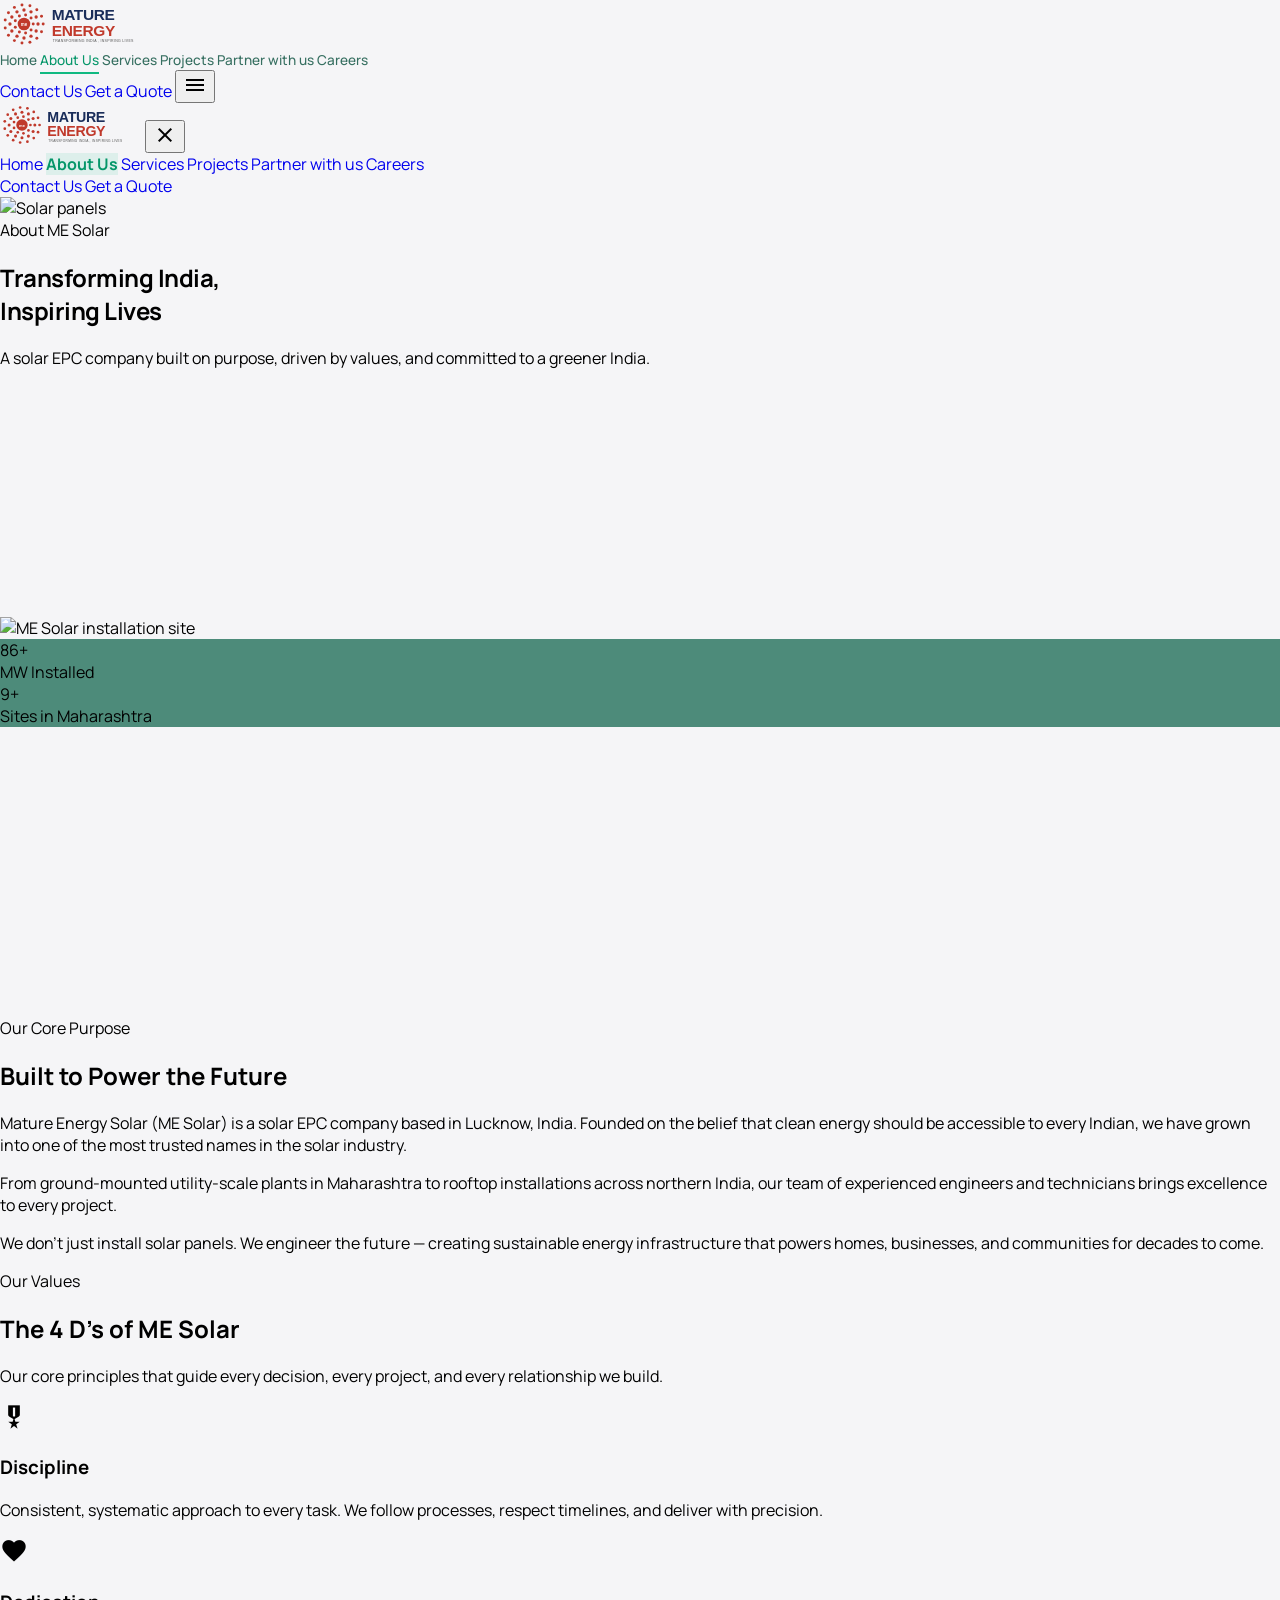
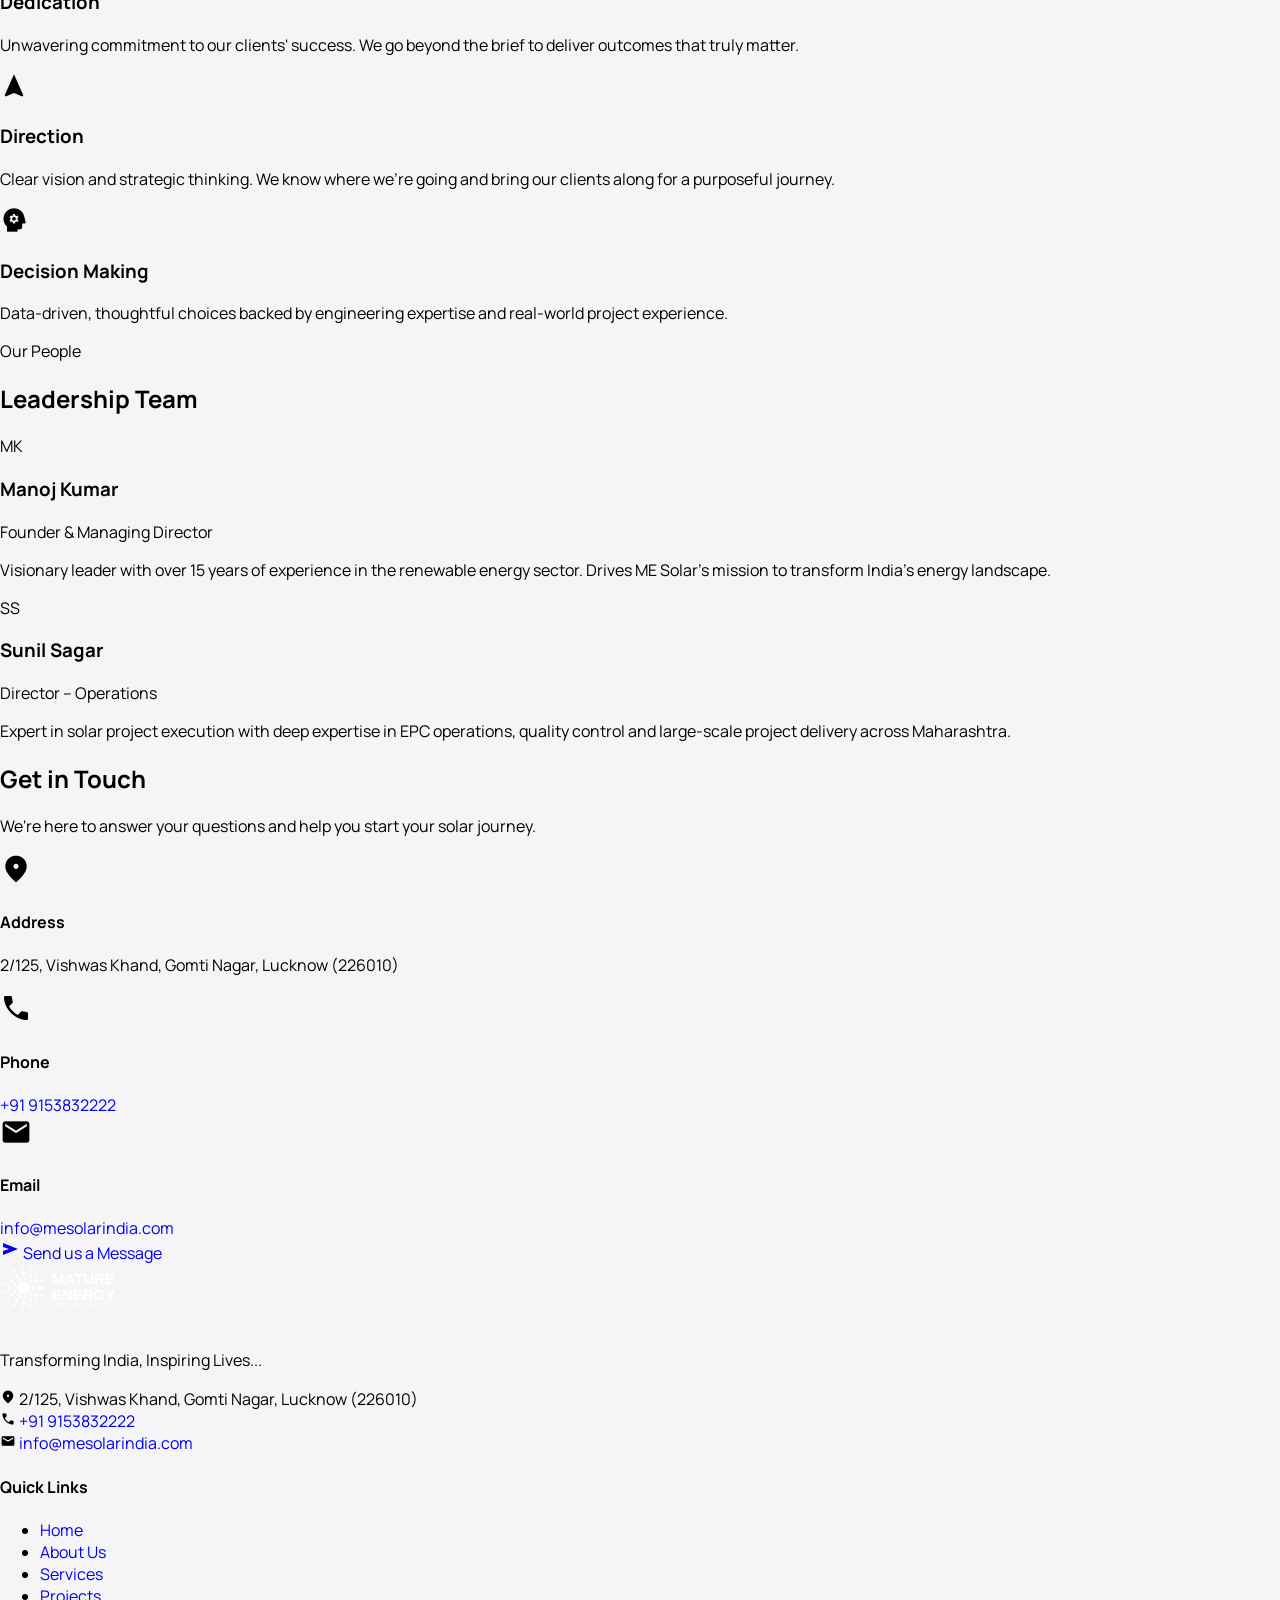
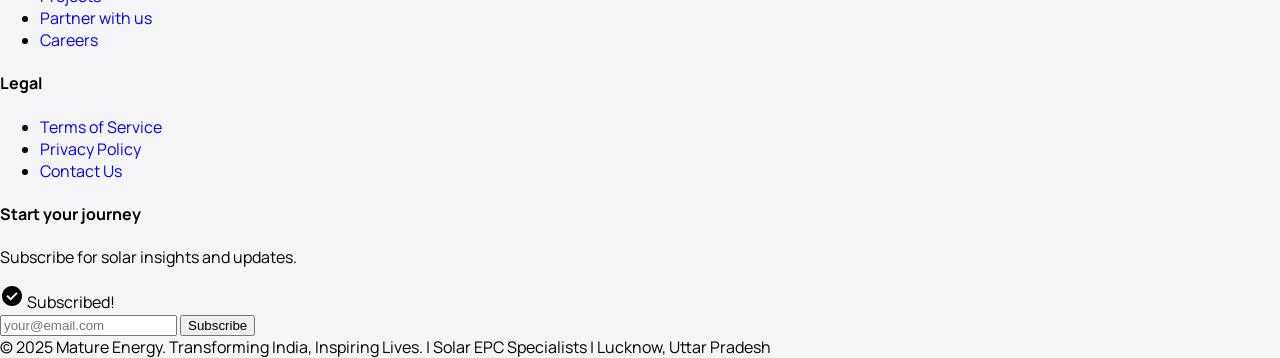
==== about.html @ cfe2a821 "Initial commit: Mature Energy static website (HTML/CSS/JS)" ====
<!DOCTYPE html>
<html lang="en">
<head>
  <meta charset="UTF-8">
  <meta name="viewport" content="width=device-width, initial-scale=1.0">
  <title>About Us – Mature Energy Solar</title>
  <link rel="stylesheet" href="styles.css">
  <script src="https://cdn.tailwindcss.com"></script>
  <script>
    tailwind.config = {
      theme: { extend: {
        colors: {
          primary:"#004532","on-primary":"#ffffff","primary-container":"#065f46","on-primary-container":"#a0d8bc","primary-fixed":"#a6f2d1","primary-fixed-dim":"#8bd6b6","on-primary-fixed":"#002116","on-primary-fixed-variant":"#00513b",
          secondary:"#006e2f","on-secondary":"#ffffff","secondary-container":"#6bff8f","on-secondary-container":"#007432","secondary-fixed":"#6bff8f","secondary-fixed-dim":"#4ae176","on-secondary-fixed":"#002109","on-secondary-fixed-variant":"#005321",
          background:"#f5f5f7",surface:"#f5f5f7","surface-bright":"#ffffff","surface-dim":"#d6d6d9","surface-variant":"#e0e0e3","surface-container-lowest":"#ffffff","surface-container-low":"#efefef","surface-container":"#e8e8ea","surface-container-high":"#e0e0e2","surface-container-highest":"#d8d8da","on-surface":"#18181b","on-surface-variant":"#444448","on-background":"#18181b",outline:"#717175","outline-variant":"#c4c4c7","inverse-surface":"#2c2c2e","inverse-on-surface":"#f0f0f2","inverse-primary":"#8bd6b6","surface-tint":"#1b6b51",
          tertiary:"#652925","on-tertiary":"#ffffff","tertiary-container":"#823f3a","on-tertiary-container":"#ffb4ad","tertiary-fixed":"#ffdad6","tertiary-fixed-dim":"#ffb3ac","on-tertiary-fixed":"#3b0908","on-tertiary-fixed-variant":"#73332f",
          error:"#ba1a1a","on-error":"#ffffff","error-container":"#ffdad6","on-error-container":"#93000a"
        },
        spacing:{ gutter:"32px","stack-md":"24px","stack-lg":"48px","section-padding-y":"120px","stack-sm":"12px" },
        fontFamily:{ h1:["Manrope","sans-serif"],h2:["Manrope","sans-serif"],h3:["Manrope","sans-serif"],display:["Manrope","sans-serif"],"body-md":["Manrope","sans-serif"],"body-lg":["Manrope","sans-serif"],"label-caps":["Manrope","sans-serif"] },
        fontSize:{
          display:["64px",{lineHeight:"1.1",letterSpacing:"-0.02em",fontWeight:"800"}],
          h1:["48px",{lineHeight:"1.2",letterSpacing:"-0.01em",fontWeight:"700"}],
          h2:["32px",{lineHeight:"1.3",fontWeight:"700"}],
          h3:["24px",{lineHeight:"1.4",fontWeight:"600"}],
          "body-lg":["18px",{lineHeight:"1.6",fontWeight:"400"}],
          "body-md":["16px",{lineHeight:"1.6",fontWeight:"400"}],
          "label-caps":["14px",{lineHeight:"1.2",letterSpacing:"0.05em",fontWeight:"700"}]
        }
      }}
    }
  </script>
</head>
<body class="bg-background text-on-surface">

<!-- NAVBAR -->
<nav id="navbar" class="fixed top-0 left-0 right-0 bg-white/95 backdrop-blur-[12px] border-b border-black/[0.07] shadow-[0_1px_4px_rgba(0,0,0,0.06)]" style="z-index:1100">
  <div class="max-w-[90rem] mx-auto px-4 md:px-6 flex justify-between items-center" style="min-height:68px">
    <a href="index.html">
      <img src="images/logo.svg" alt="Mature Energy" style="height:48px;object-fit:contain;display:block" onerror="this.style.display='none';this.nextElementSibling.style.display='block'">
      <span style="display:none;color:#064e3b;font-family:Manrope,sans-serif;font-weight:900;font-size:1.3rem">MatureEnergy</span>
    </a>
    <div class="hidden lg:flex gap-10 items-center">
      <a href="index.html" class="nav-link" data-page="home">Home</a>
      <a href="about.html" class="nav-link" data-page="about">About Us</a>
      <a href="services.html" class="nav-link" data-page="services">Services</a>
      <a href="projects.html" class="nav-link" data-page="projects">Projects</a>
      <a href="partner.html" class="nav-link" data-page="partner">Partner with us</a>
      <a href="careers.html" class="nav-link" data-page="careers">Careers</a>
    </div>
    <div class="flex items-center gap-2">
      <a href="contact.html" class="hidden sm:inline-flex border border-[#065f46] text-[#065f46] rounded-full px-5 py-2 text-sm font-bold hover:border-[#047857] hover:text-[#047857] transition-colors">Contact Us</a>
      <a href="contact.html" class="hidden sm:inline-flex bg-[#065f46] text-white rounded-full px-5 py-2 text-sm font-bold hover:bg-[#047857] transition-colors">Get a Quote</a>
      <button class="lg:hidden p-2 text-[#064e3b]" onclick="toggleMenu()">
        <span class="material-symbols-outlined">menu</span>
      </button>
    </div>
  </div>
</nav>
<div id="mobile-drawer" class="fixed inset-0 hidden" style="z-index:9999" onclick="closeMenu()">
  <div class="absolute inset-0 bg-black/50"></div>
  <div class="absolute right-0 top-0 h-full w-72 bg-white p-8 overflow-y-auto" style="border-radius:24px 0 0 24px" onclick="event.stopPropagation()">
    <div class="flex justify-between items-center mb-8">
      <a href="index.html"><img src="images/logo.svg" alt="Mature Energy" style="height:44px;object-fit:contain" onerror="this.style.display='none'"></a>
      <button onclick="closeMenu()" class="p-2 text-[#064e3b]"><span class="material-symbols-outlined">close</span></button>
    </div>
    <div class="space-y-1 mb-8">
      <a href="index.html" class="mobile-nav-link block py-3 px-4 rounded-xl text-[#064e3b] font-medium hover:bg-emerald-50 transition-colors" data-page="home">Home</a>
      <a href="about.html" class="mobile-nav-link block py-3 px-4 rounded-xl text-[#064e3b] font-medium hover:bg-emerald-50 transition-colors" data-page="about">About Us</a>
      <a href="services.html" class="mobile-nav-link block py-3 px-4 rounded-xl text-[#064e3b] font-medium hover:bg-emerald-50 transition-colors" data-page="services">Services</a>
      <a href="projects.html" class="mobile-nav-link block py-3 px-4 rounded-xl text-[#064e3b] font-medium hover:bg-emerald-50 transition-colors" data-page="projects">Projects</a>
      <a href="partner.html" class="mobile-nav-link block py-3 px-4 rounded-xl text-[#064e3b] font-medium hover:bg-emerald-50 transition-colors" data-page="partner">Partner with us</a>
      <a href="careers.html" class="mobile-nav-link block py-3 px-4 rounded-xl text-[#064e3b] font-medium hover:bg-emerald-50 transition-colors" data-page="careers">Careers</a>
    </div>
    <div class="flex flex-col gap-3">
      <a href="contact.html" class="block text-center border-2 border-[#065f46] text-[#065f46] rounded-full py-3 font-bold hover:bg-emerald-50 transition-colors">Contact Us</a>
      <a href="contact.html" class="block text-center bg-[#065f46] text-white rounded-full py-3 font-bold hover:bg-[#047857] transition-colors">Get a Quote</a>
    </div>
  </div>
</div>

<!-- HERO -->
<section class="relative pt-[68px] bg-[#004532] overflow-hidden" style="min-height:420px">
  <div class="absolute inset-0 opacity-10">
    <img src="https://images.unsplash.com/photo-1509391366360-2e959784a276?w=1400&q=80" alt="Solar panels" class="w-full h-full object-cover">
  </div>
  <div class="relative z-10 max-w-5xl mx-auto px-6 py-20 text-center">
    <span class="text-xs font-bold uppercase tracking-widest text-emerald-300 mb-4 block">About ME Solar</span>
    <h1 class="text-4xl md:text-6xl font-extrabold text-white mb-5" style="letter-spacing:-0.02em">Transforming India,<br>Inspiring Lives</h1>
    <p class="text-emerald-200 text-lg max-w-2xl mx-auto">A solar EPC company built on purpose, driven by values, and committed to a greener India.</p>
  </div>
</section>

<!-- CORE PURPOSE -->
<section class="py-20 px-4 md:px-8 max-w-7xl mx-auto">
  <div class="grid md:grid-cols-2 gap-12 items-center">
    <div class="relative">
      <div class="bg-[#065f46] rounded-3xl overflow-hidden" style="min-height:400px">
        <img src="https://images.unsplash.com/photo-1508514177221-188b1cf16e9d?w=600&q=80" alt="ME Solar installation site" class="w-full h-full object-cover">
        <div class="absolute inset-0 flex items-center justify-center" style="background:rgba(6,95,70,0.7)">
          <div class="grid grid-cols-2 gap-4 p-8">
            <div class="bg-white/15 backdrop-blur-sm rounded-2xl p-5 text-white text-center">
              <div class="text-4xl font-extrabold">86+</div>
              <div class="text-sm text-emerald-200 mt-1">MW Installed</div>
            </div>
            <div class="bg-white/15 backdrop-blur-sm rounded-2xl p-5 text-white text-center">
              <div class="text-4xl font-extrabold">9+</div>
              <div class="text-sm text-emerald-200 mt-1">Sites in Maharashtra</div>
            </div>
          </div>
        </div>
      </div>
    </div>
    <div>
      <span class="text-xs font-bold uppercase tracking-widest text-emerald-600 mb-3 block">Our Core Purpose</span>
      <h2 class="text-3xl md:text-4xl font-bold text-[#18181b] mb-6">Built to Power the Future</h2>
      <p class="text-[#444448] leading-relaxed mb-5">
        Mature Energy Solar (ME Solar) is a solar EPC company based in Lucknow, India. Founded on the belief that clean energy should be accessible to every Indian, we have grown into one of the most trusted names in the solar industry.
      </p>
      <p class="text-[#444448] leading-relaxed mb-5">
        From ground-mounted utility-scale plants in Maharashtra to rooftop installations across northern India, our team of experienced engineers and technicians brings excellence to every project.
      </p>
      <p class="text-[#444448] leading-relaxed">
        We don't just install solar panels. We engineer the future — creating sustainable energy infrastructure that powers homes, businesses, and communities for decades to come.
      </p>
    </div>
  </div>
</section>

<!-- VALUES - 4 D's -->
<section class="py-20 px-4 md:px-8 bg-[#f5f5f7]">
  <div class="max-w-7xl mx-auto">
    <div class="text-center mb-12">
      <span class="text-xs font-bold uppercase tracking-widest text-emerald-600 mb-3 block">Our Values</span>
      <h2 class="text-3xl md:text-4xl font-bold text-[#18181b] mb-4">The 4 D's of ME Solar</h2>
      <p class="text-[#444448] max-w-xl mx-auto">Our core principles that guide every decision, every project, and every relationship we build.</p>
    </div>
    <div class="grid grid-cols-1 sm:grid-cols-2 lg:grid-cols-4 gap-6">
      <div class="bg-white rounded-3xl p-8 border border-[#e0e0e3] hover:shadow-md transition-shadow text-center">
        <div class="w-16 h-16 bg-emerald-50 rounded-full flex items-center justify-center mx-auto mb-5">
          <span class="material-symbols-outlined text-[#065f46]" style="font-size:28px;font-variation-settings:'FILL' 1">military_tech</span>
        </div>
        <h3 class="text-xl font-bold text-[#18181b] mb-3">Discipline</h3>
        <p class="text-[#444448] text-sm leading-relaxed">Consistent, systematic approach to every task. We follow processes, respect timelines, and deliver with precision.</p>
      </div>
      <div class="bg-[#004532] rounded-3xl p-8 hover:shadow-md transition-shadow text-center">
        <div class="w-16 h-16 bg-white/10 rounded-full flex items-center justify-center mx-auto mb-5">
          <span class="material-symbols-outlined text-white" style="font-size:28px;font-variation-settings:'FILL' 1">favorite</span>
        </div>
        <h3 class="text-xl font-bold text-white mb-3">Dedication</h3>
        <p class="text-emerald-200 text-sm leading-relaxed">Unwavering commitment to our clients' success. We go beyond the brief to deliver outcomes that truly matter.</p>
      </div>
      <div class="bg-white rounded-3xl p-8 border border-[#e0e0e3] hover:shadow-md transition-shadow text-center">
        <div class="w-16 h-16 bg-emerald-50 rounded-full flex items-center justify-center mx-auto mb-5">
          <span class="material-symbols-outlined text-[#065f46]" style="font-size:28px;font-variation-settings:'FILL' 1">navigation</span>
        </div>
        <h3 class="text-xl font-bold text-[#18181b] mb-3">Direction</h3>
        <p class="text-[#444448] text-sm leading-relaxed">Clear vision and strategic thinking. We know where we're going and bring our clients along for a purposeful journey.</p>
      </div>
      <div class="bg-white rounded-3xl p-8 border border-[#e0e0e3] hover:shadow-md transition-shadow text-center">
        <div class="w-16 h-16 bg-emerald-50 rounded-full flex items-center justify-center mx-auto mb-5">
          <span class="material-symbols-outlined text-[#065f46]" style="font-size:28px;font-variation-settings:'FILL' 1">psychology</span>
        </div>
        <h3 class="text-xl font-bold text-[#18181b] mb-3">Decision Making</h3>
        <p class="text-[#444448] text-sm leading-relaxed">Data-driven, thoughtful choices backed by engineering expertise and real-world project experience.</p>
      </div>
    </div>
  </div>
</section>

<!-- LEADERSHIP TEAM -->
<section class="py-20 px-4 md:px-8 max-w-7xl mx-auto">
  <div class="text-center mb-12">
    <span class="text-xs font-bold uppercase tracking-widest text-emerald-600 mb-3 block">Our People</span>
    <h2 class="text-3xl md:text-4xl font-bold text-[#18181b]">Leadership Team</h2>
  </div>
  <div class="grid grid-cols-1 md:grid-cols-2 gap-8 max-w-3xl mx-auto">
    <div class="bg-white rounded-3xl overflow-hidden border border-[#e0e0e3] hover:shadow-md transition-shadow">
      <div class="bg-[#065f46] h-48 flex items-center justify-center">
        <div class="w-24 h-24 rounded-full bg-white/20 flex items-center justify-center">
          <span class="text-white text-3xl font-extrabold">MK</span>
        </div>
      </div>
      <div class="p-6">
        <h3 class="text-xl font-bold text-[#18181b] mb-1">Manoj Kumar</h3>
        <p class="text-emerald-600 text-sm font-semibold mb-3">Founder & Managing Director</p>
        <p class="text-[#444448] text-sm leading-relaxed">Visionary leader with over 15 years of experience in the renewable energy sector. Drives ME Solar's mission to transform India's energy landscape.</p>
      </div>
    </div>
    <div class="bg-white rounded-3xl overflow-hidden border border-[#e0e0e3] hover:shadow-md transition-shadow">
      <div class="bg-[#004532] h-48 flex items-center justify-center">
        <div class="w-24 h-24 rounded-full bg-white/20 flex items-center justify-center">
          <span class="text-white text-3xl font-extrabold">SS</span>
        </div>
      </div>
      <div class="p-6">
        <h3 class="text-xl font-bold text-[#18181b] mb-1">Sunil Sagar</h3>
        <p class="text-emerald-600 text-sm font-semibold mb-3">Director – Operations</p>
        <p class="text-[#444448] text-sm leading-relaxed">Expert in solar project execution with deep expertise in EPC operations, quality control and large-scale project delivery across Maharashtra.</p>
      </div>
    </div>
  </div>
</section>

<!-- GET IN TOUCH -->
<section class="py-20 px-4 md:px-8 bg-[#004532]">
  <div class="max-w-5xl mx-auto">
    <div class="text-center mb-12">
      <h2 class="text-3xl md:text-4xl font-bold text-white mb-4">Get in Touch</h2>
      <p class="text-emerald-200 max-w-xl mx-auto">We're here to answer your questions and help you start your solar journey.</p>
    </div>
    <div class="grid grid-cols-1 md:grid-cols-3 gap-6 mb-10">
      <div class="bg-white/10 backdrop-blur-sm rounded-2xl p-6 text-center">
        <span class="material-symbols-outlined text-emerald-400 mb-3 block" style="font-size:32px;font-variation-settings:'FILL' 1">location_on</span>
        <h4 class="font-bold text-white mb-2">Address</h4>
        <p class="text-emerald-200 text-sm">2/125, Vishwas Khand, Gomti Nagar, Lucknow (226010)</p>
      </div>
      <div class="bg-white/10 backdrop-blur-sm rounded-2xl p-6 text-center">
        <span class="material-symbols-outlined text-emerald-400 mb-3 block" style="font-size:32px;font-variation-settings:'FILL' 1">phone</span>
        <h4 class="font-bold text-white mb-2">Phone</h4>
        <a href="tel:+919153832222" class="text-emerald-200 text-sm hover:text-white transition-colors">+91 9153832222</a>
      </div>
      <div class="bg-white/10 backdrop-blur-sm rounded-2xl p-6 text-center">
        <span class="material-symbols-outlined text-emerald-400 mb-3 block" style="font-size:32px;font-variation-settings:'FILL' 1">mail</span>
        <h4 class="font-bold text-white mb-2">Email</h4>
        <a href="mailto:info@mesolarindia.com" class="text-emerald-200 text-sm hover:text-white transition-colors">info@mesolarindia.com</a>
      </div>
    </div>
    <div class="text-center">
      <a href="contact.html" class="inline-flex items-center gap-2 bg-white text-[#064e3b] font-bold px-8 py-4 rounded-full hover:bg-emerald-50 transition-colors">
        <span class="material-symbols-outlined" style="font-size:20px;font-variation-settings:'FILL' 1">send</span>
        Send us a Message
      </a>
    </div>
  </div>
</section>

<!-- FOOTER -->
<footer class="bg-[#064e3b] text-white mt-10" style="border-radius:3rem 3rem 0 0">
  <div class="max-w-7xl mx-auto px-6 md:px-10 pt-16 pb-10">
    <div class="grid grid-cols-1 md:grid-cols-4 gap-10 mb-12">
      <div class="md:col-span-1">
        <img src="images/logo.svg" alt="Mature Energy" style="height:48px;object-fit:contain;filter:brightness(0) invert(1);margin-bottom:16px" onerror="this.style.display='none'">
        <p class="text-emerald-200 text-sm leading-relaxed mb-6">Transforming India, Inspiring Lives...</p>
        <div class="space-y-3 text-sm text-emerald-200">
          <div class="flex items-start gap-2">
            <span class="material-symbols-outlined text-emerald-400" style="font-size:16px;font-variation-settings:'FILL' 1;margin-top:2px">location_on</span>
            <span>2/125, Vishwas Khand, Gomti Nagar, Lucknow (226010)</span>
          </div>
          <div class="flex items-center gap-2">
            <span class="material-symbols-outlined text-emerald-400" style="font-size:16px;font-variation-settings:'FILL' 1">phone</span>
            <a href="tel:+919153832222" class="hover:text-white transition-colors">+91 9153832222</a>
          </div>
          <div class="flex items-center gap-2">
            <span class="material-symbols-outlined text-emerald-400" style="font-size:16px;font-variation-settings:'FILL' 1">mail</span>
            <a href="mailto:info@mesolarindia.com" class="hover:text-white transition-colors">info@mesolarindia.com</a>
          </div>
        </div>
      </div>
      <div>
        <h4 class="font-bold text-white mb-5 text-sm uppercase tracking-wider">Quick Links</h4>
        <ul class="space-y-3 text-sm text-emerald-200">
          <li><a href="index.html" class="hover:text-white transition-colors">Home</a></li>
          <li><a href="about.html" class="hover:text-white transition-colors">About Us</a></li>
          <li><a href="services.html" class="hover:text-white transition-colors">Services</a></li>
          <li><a href="projects.html" class="hover:text-white transition-colors">Projects</a></li>
          <li><a href="partner.html" class="hover:text-white transition-colors">Partner with us</a></li>
          <li><a href="careers.html" class="hover:text-white transition-colors">Careers</a></li>
        </ul>
      </div>
      <div>
        <h4 class="font-bold text-white mb-5 text-sm uppercase tracking-wider">Legal</h4>
        <ul class="space-y-3 text-sm text-emerald-200">
          <li><a href="#" class="hover:text-white transition-colors">Terms of Service</a></li>
          <li><a href="#" class="hover:text-white transition-colors">Privacy Policy</a></li>
          <li><a href="contact.html" class="hover:text-white transition-colors">Contact Us</a></li>
        </ul>
      </div>
      <div>
        <h4 class="font-bold text-white mb-2 text-sm uppercase tracking-wider">Start your journey</h4>
        <p class="text-emerald-200 text-sm mb-4">Subscribe for solar insights and updates.</p>
        <div id="newsletter-success" class="hidden bg-emerald-700/50 border border-emerald-500 rounded-2xl p-4 text-center">
          <span class="material-symbols-outlined text-emerald-400 text-3xl block mb-1" style="font-variation-settings:'FILL' 1">check_circle</span>
          <span class="text-white font-bold">Subscribed!</span>
        </div>
        <form id="newsletter-form" class="flex flex-col gap-2" action="https://docs.google.com/forms/d/e/1FAIpQLSeKqCaSlT3WkCDfxbpt9k6RCiL218KMjblonPf4xGT68g0KOA/formResponse" method="POST" target="newsletter-iframe" onsubmit="newsletterSubmitting=true">
          <input type="email" name="entry.1153429573" id="newsletter-email" placeholder="your@email.com" required
            class="bg-white/10 border border-white/20 text-white placeholder-emerald-300 rounded-xl px-4 py-3 text-sm focus:outline-none focus:border-emerald-400 transition-colors">
          <button type="submit" class="bg-white text-[#064e3b] font-bold rounded-xl px-4 py-3 text-sm hover:bg-emerald-50 transition-colors">Subscribe</button>
        </form>
        <iframe id="newsletter-iframe" name="newsletter-iframe" style="display:none" onload="onNewsletterLoad()"></iframe>
      </div>
    </div>
    <div class="border-t border-white/10 pt-6 text-center text-emerald-300 text-xs">
      © 2025 Mature Energy. Transforming India, Inspiring Lives. | Solar EPC Specialists | Lucknow, Uttar Pradesh
    </div>
  </div>
</footer>

<script src="components.js"></script>
<script>
var newsletterSubmitting = false;
function submitNewsletter(e){
  e.preventDefault();
  var email = document.getElementById('newsletter-email').value;
  newsletterSubmitting = true;
  var url = 'https://docs.google.com/forms/d/e/1FAIpQLSeKqCaSlT3WkCDfxbpt9k6RCiL218KMjblonPf4xGT68g0KOA/formResponse?entry.1153429573=' + encodeURIComponent(email) + '&submit=Submit';
  document.getElementById('newsletter-iframe').src = url;
}
function onNewsletterLoad(){
  if(newsletterSubmitting){
    newsletterSubmitting = false;
    document.getElementById('newsletter-form').classList.add('hidden');
    document.getElementById('newsletter-success').classList.remove('hidden');
  }
}
</script>
</body>
</html>
---- styles.css ----
@import url('https://fonts.googleapis.com/css2?family=Manrope:wght@400;500;600;700;800;900&display=swap');
@import url('https://fonts.googleapis.com/css2?family=Material+Symbols+Outlined:opsz,wght,FILL,GRAD@20..48,100..700,0..1,-50..200');

*,*::before,*::after{box-sizing:border-box}
html,body{overflow-x:hidden;max-width:100%;background-color:#f5f5f7;font-family:Manrope,sans-serif;margin:0;padding:0}
.curved-divider{clip-path:ellipse(80% 100% at 50% 0%)}
.curved-hero{clip-path:ellipse(150% 100% at 50% 0%)}
.organic-curve{clip-path:ellipse(150% 100% at 50% 0%)}
.organic-blob{border-radius:60% 40% 30% 70% / 60% 30% 70% 40%}
.ambient-shadow{box-shadow:0 10px 40px -10px rgba(0,0,0,0.10)}
.material-symbols-outlined{font-variation-settings:'FILL' 0,'wght' 400,'GRAD' 0,'opsz' 24;font-family:'Material Symbols Outlined';font-weight:normal;font-style:normal;font-size:24px;display:inline-block;line-height:1;text-transform:none;letter-spacing:normal;word-wrap:normal;white-space:nowrap;direction:ltr}
.masonry-grid{display:grid;grid-template-columns:repeat(auto-fill,minmax(380px,1fr));grid-auto-rows:200px;gap:24px}
.masonry-item-tall{grid-row:span 3}
.masonry-item-short{grid-row:span 2}
.glass-card{background:rgba(255,255,255,0.85);backdrop-filter:blur(12px);-webkit-backdrop-filter:blur(12px)}
.nav-link{color:rgba(6,78,59,0.8);text-decoration:none;padding-bottom:3px;border-bottom:2px solid transparent;transition:color 0.2s;font-size:0.85rem;font-weight:500;white-space:nowrap}
.nav-link:hover,.nav-link.active{color:#059669;border-bottom-color:#10b981}
.no-scrollbar::-webkit-scrollbar{display:none}
.no-scrollbar{-ms-overflow-style:none;scrollbar-width:none}
a{text-decoration:none}
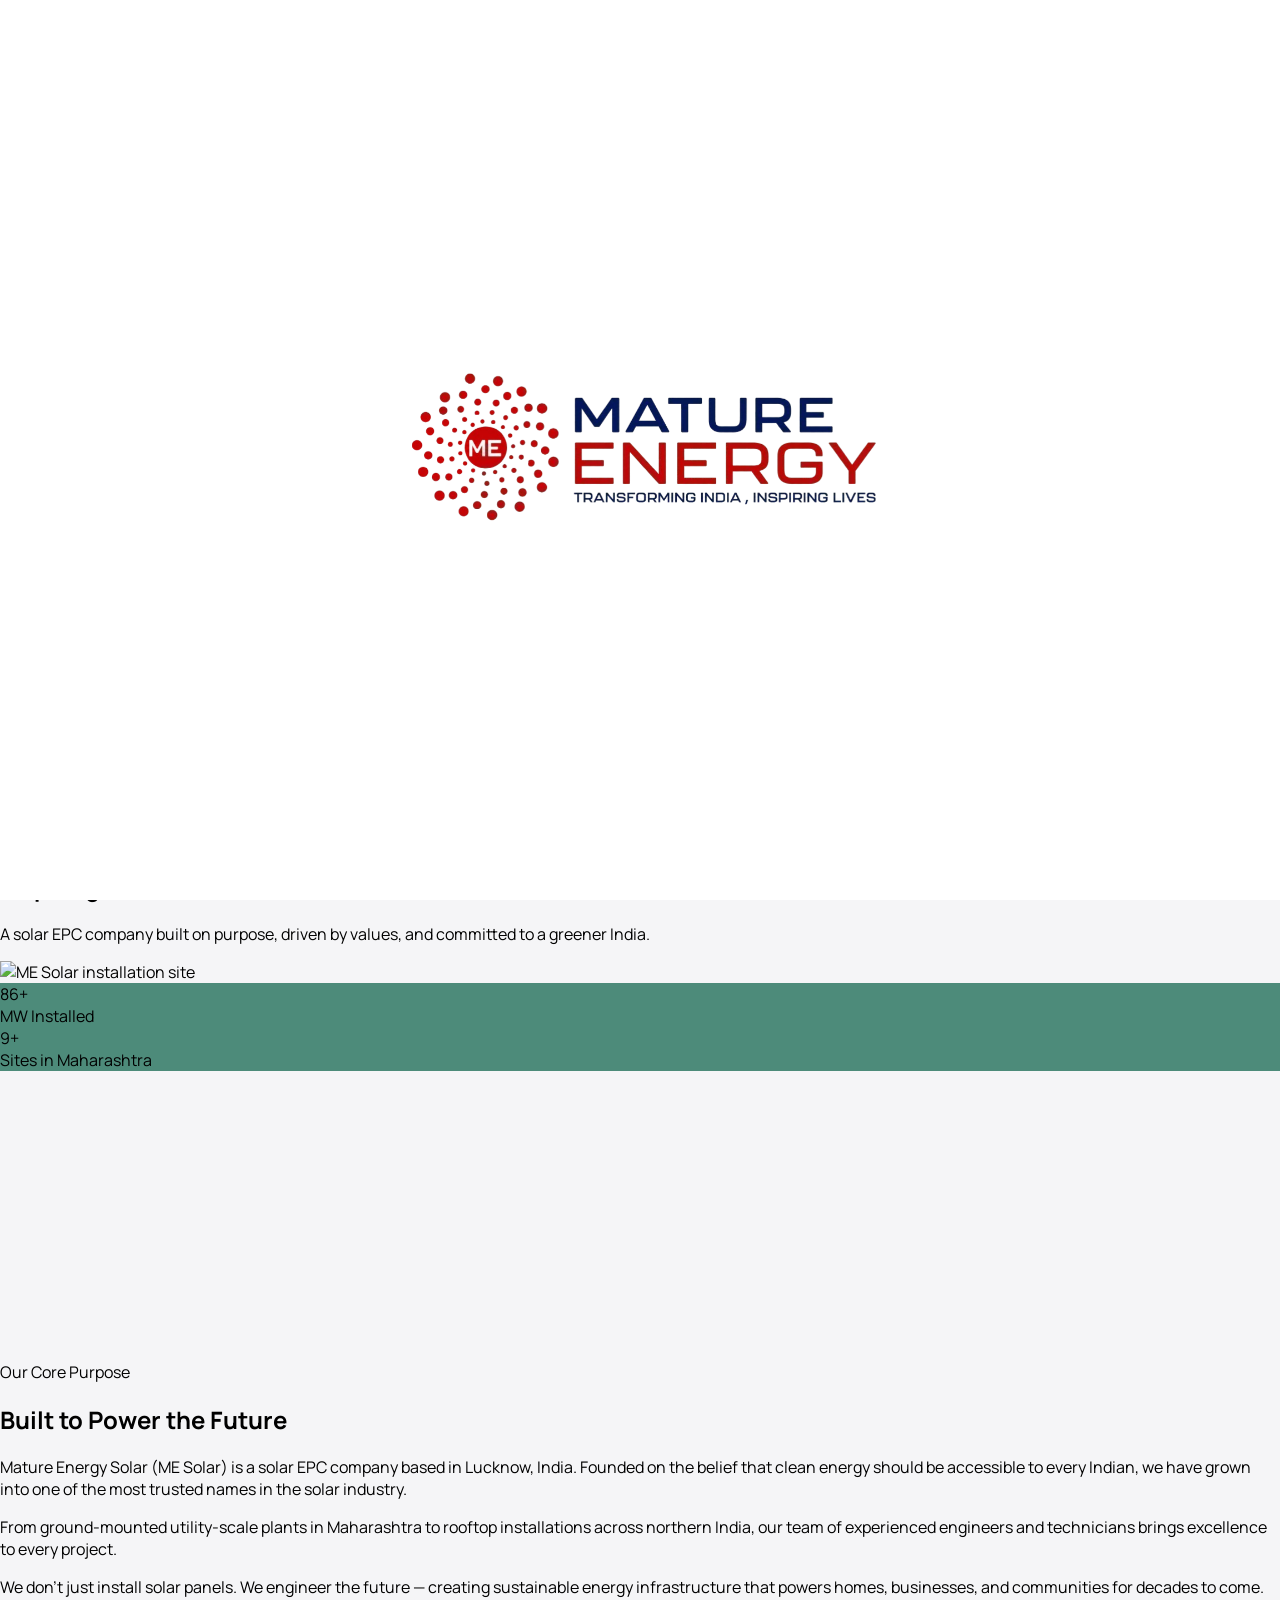
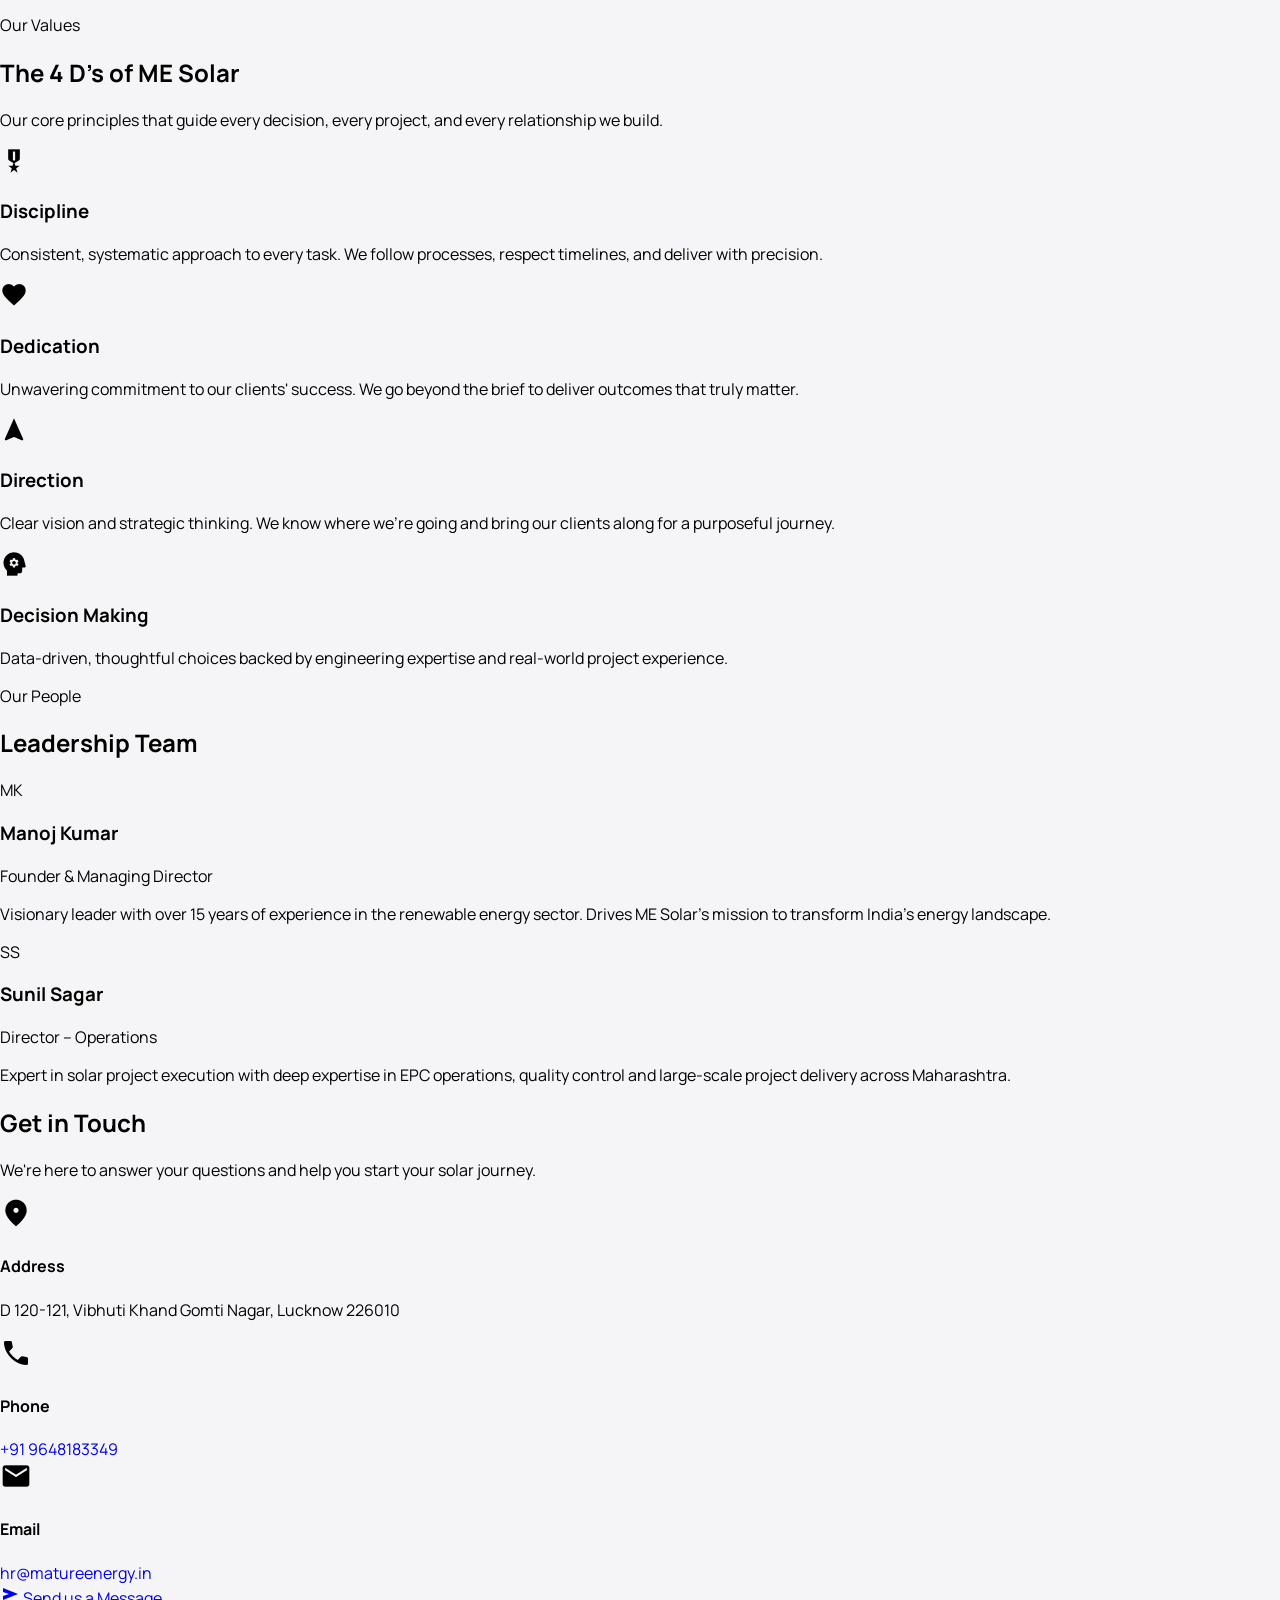
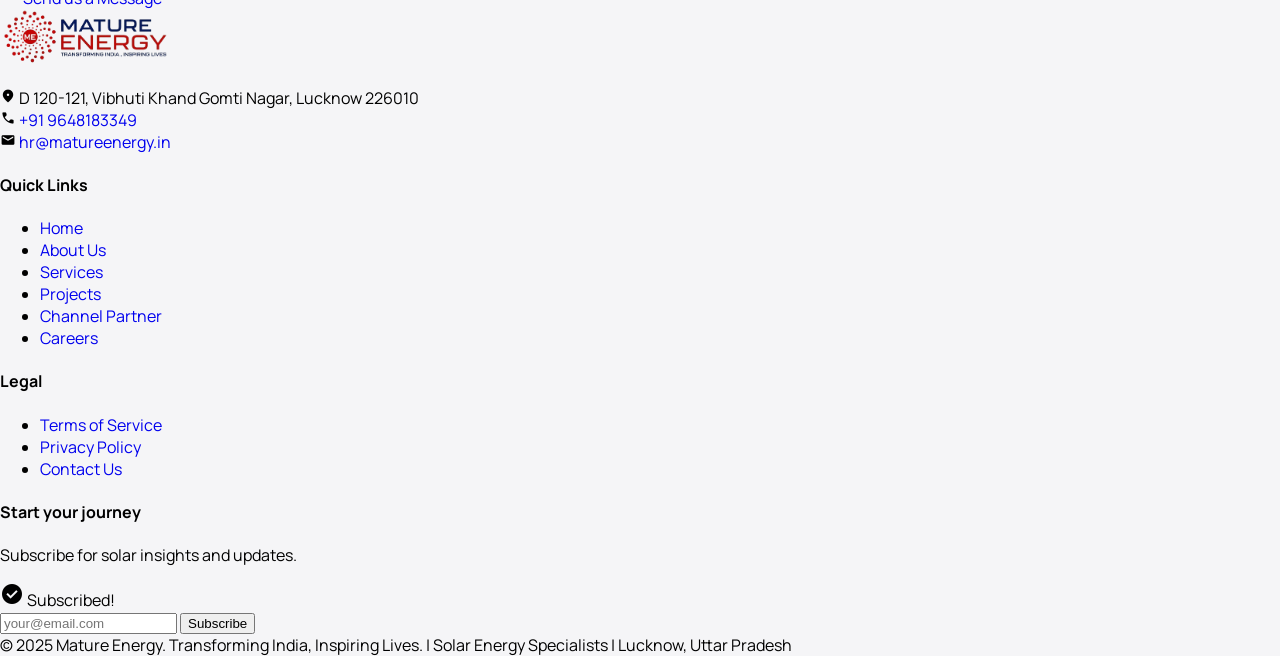
==== commit 075e5cc4: "Update website: new logo, content fixes, career/project updates - Add new logo with transparent back" ====
--- a/about.html
+++ b/about.html
@@ -33,20 +33,60 @@
 </head>
 <body class="bg-background text-on-surface">
 
+<!-- Floating Side Tab -->
+<div class="side-tab">
+  <a href="https://wa.me/919648183349" target="_blank" class="whatsapp">
+    <svg class="side-icon" viewBox="0 0 24 24" fill="currentColor">
+      <path d="M17.472 14.382c-.297-.149-1.758-.867-2.03-.967-.273-.099-.471-.148-.67.15-.197.297-.767.966-.94 1.164-.173.199-.347.223-.644.075-.297-.15-1.255-.463-2.39-1.475-.883-.788-1.48-1.761-1.653-2.059-.173-.297-.018-.458.13-.606.134-.133.298-.347.446-.52.149-.174.198-.298.298-.497.099-.198.05-.371-.025-.52-.075-.149-.669-1.612-.916-2.207-.242-.579-.488-.5-.67-.51-.173-.01-.371-.015-.57-.015-.198 0-.52.074-.792.372-.272.297-1.04 1.016-1.04 2.479 0 1.462 1.065 2.875 1.213 3.074.149.198 2.096 3.2 5.077 4.487.709.306 1.262.489 1.694.625.712.227 1.36.195 1.871.118.571-.085 1.758-.719 2.006-1.413.247-.694.247-1.29.173-1.414-.073-.124-.272-.198-.57-.347m-5.421 7.403h-.004a9.87 9.87 0 01-5.031-1.378l-.361-.214-3.741.982.998-3.648-.235-.374a9.86 9.86 0 01-1.51-5.26c.001-5.45 4.436-9.884 9.888-9.884 2.64 0 5.122 1.03 6.988 2.898a9.825 9.825 0 012.893 6.994c-.003 5.45-4.437 9.884-9.885 9.884m8.413-18.297A11.815 11.815 0 0012.05 0C5.495 0 .16 5.335.157 11.892c0 2.096.547 4.142 1.588 5.945L.057 24l6.305-1.654a11.882 11.882 0 005.683 1.448h.005c6.554 0 11.89-5.335 11.893-11.893a11.821 11.821 0 00-3.48-8.413z"/>
+    </svg>
+  </a>
+  <a href="tel:+919648183349" class="phone">
+    <span class="material-symbols-outlined side-icon" style="font-variation-settings:'FILL' 1">call</span>
+  </a>
+  <a href="mailto:hr@matureenergy.in" class="mail">
+    <span class="material-symbols-outlined side-icon" style="font-variation-settings:'FILL' 1">mail</span>
+  </a>
+  <a href="https://www.linkedin.com/company/mature-energy" target="_blank" class="linkedin">
+    <svg class="side-icon" viewBox="0 0 24 24" fill="currentColor">
+      <path d="M20.447 20.452h-3.554v-5.569c0-1.328-.027-3.037-1.852-3.037-1.853 0-2.136 1.445-2.136 2.939v5.667H9.351V9h3.414v1.561h.046c.477-.9 1.637-1.85 3.37-1.85 3.601 0 4.267 2.37 4.267 5.455v6.286zM5.337 7.433a2.062 2.062 0 01-2.063-2.065 2.064 2.064 0 112.063 2.065zm1.782 13.019H3.555V9h3.564v11.452zM22.225 0H1.771C.792 0 0 .774 0 1.729v20.542C0 23.227.792 24 1.771 24h20.451C23.2 24 24 23.227 24 22.271V1.729C24 .774 23.2 0 22.222 0h.003z"/>
+    </svg>
+  </a>
+</div>
+
+<!-- Logo Intro -->
+<div id="logo-intro" class="logo-intro">
+  <div class="logo-intro-overlay"></div>
+  <div class="logo-intro-container">
+    <img src="images/logo.png" alt="Mature Energy">
+  </div>
+</div>
+
 <!-- NAVBAR -->
 <nav id="navbar" class="fixed top-0 left-0 right-0 bg-white/95 backdrop-blur-[12px] border-b border-black/[0.07] shadow-[0_1px_4px_rgba(0,0,0,0.06)]" style="z-index:1100">
-  <div class="max-w-[90rem] mx-auto px-4 md:px-6 flex justify-between items-center" style="min-height:68px">
+  <div class="max-w-[90rem] mx-auto px-4 md:px-6 flex justify-between items-center" style="min-height:72px">
     <a href="index.html">
-      <img src="images/logo.svg" alt="Mature Energy" style="height:48px;object-fit:contain;display:block" onerror="this.style.display='none';this.nextElementSibling.style.display='block'">
+      <img src="images/logo.png" alt="Mature Energy" style="height:56px;object-fit:contain;width:auto;max-width:180px;display:block" onerror="this.style.display='none';this.nextElementSibling.style.display='block'">
       <span style="display:none;color:#064e3b;font-family:Manrope,sans-serif;font-weight:900;font-size:1.3rem">MatureEnergy</span>
     </a>
-    <div class="hidden lg:flex gap-10 items-center">
+    <div class="hidden lg:flex gap-6 items-center">
       <a href="index.html" class="nav-link" data-page="home">Home</a>
       <a href="about.html" class="nav-link" data-page="about">About Us</a>
-      <a href="services.html" class="nav-link" data-page="services">Services</a>
+      <div class="nav-dropdown">
+        <a href="services.html" class="nav-link flex items-center gap-0.5" data-page="services">Services <span class="material-symbols-outlined" style="font-size:16px;vertical-align:middle;line-height:1">expand_more</span></a>
+        <div class="nav-dropdown-menu">
+          <a href="services.html#open-access" class="nav-dropdown-item">Open Access Parks</a>
+          <a href="services.html#solar-installation" class="nav-dropdown-item">Solar Installation</a>
+          <a href="services.html#om" class="nav-dropdown-item">Operations &amp; Maintenance</a>
+          <a href="services.html#audit" class="nav-dropdown-item">Solar Plant Audit</a>
+          <a href="services.html#green-ammonia" class="nav-dropdown-item">Green Ammonia &amp; Hydrogen</a>
+          <a href="services.html#project-mgmt" class="nav-dropdown-item">Project Management &amp; Consultancy</a>
+        </div>
+      </div>
       <a href="projects.html" class="nav-link" data-page="projects">Projects</a>
-      <a href="partner.html" class="nav-link" data-page="partner">Partner with us</a>
+      <a href="safety.html" class="nav-link" data-page="safety">Safety</a>
+      <a href="partner.html" class="nav-link" data-page="partner">Channel Partner</a>
       <a href="careers.html" class="nav-link" data-page="careers">Careers</a>
+      <a href="blog.html" class="nav-link" data-page="blog">Blog</a>
     </div>
     <div class="flex items-center gap-2">
       <a href="contact.html" class="hidden sm:inline-flex border border-[#065f46] text-[#065f46] rounded-full px-5 py-2 text-sm font-bold hover:border-[#047857] hover:text-[#047857] transition-colors">Contact Us</a>
@@ -58,10 +98,10 @@
   </div>
 </nav>
 <div id="mobile-drawer" class="fixed inset-0 hidden" style="z-index:9999" onclick="closeMenu()">
-  <div class="absolute inset-0 bg-black/50"></div>
+  <div class="absolute inset-0 bg-black/50 backdrop-blur-sm"></div>
   <div class="absolute right-0 top-0 h-full w-72 bg-white p-8 overflow-y-auto" style="border-radius:24px 0 0 24px" onclick="event.stopPropagation()">
     <div class="flex justify-between items-center mb-8">
-      <a href="index.html"><img src="images/logo.svg" alt="Mature Energy" style="height:44px;object-fit:contain" onerror="this.style.display='none'"></a>
+      <a href="index.html"><img src="images/logo.png" alt="Mature Energy" style="height:72px;object-fit:contain;width:auto;max-width:200px" onerror="this.style.display='none'"></a>
       <button onclick="closeMenu()" class="p-2 text-[#064e3b]"><span class="material-symbols-outlined">close</span></button>
     </div>
     <div class="space-y-1 mb-8">
@@ -69,8 +109,10 @@
       <a href="about.html" class="mobile-nav-link block py-3 px-4 rounded-xl text-[#064e3b] font-medium hover:bg-emerald-50 transition-colors" data-page="about">About Us</a>
       <a href="services.html" class="mobile-nav-link block py-3 px-4 rounded-xl text-[#064e3b] font-medium hover:bg-emerald-50 transition-colors" data-page="services">Services</a>
       <a href="projects.html" class="mobile-nav-link block py-3 px-4 rounded-xl text-[#064e3b] font-medium hover:bg-emerald-50 transition-colors" data-page="projects">Projects</a>
-      <a href="partner.html" class="mobile-nav-link block py-3 px-4 rounded-xl text-[#064e3b] font-medium hover:bg-emerald-50 transition-colors" data-page="partner">Partner with us</a>
+      <a href="safety.html" class="mobile-nav-link block py-3 px-4 rounded-xl text-[#064e3b] font-medium hover:bg-emerald-50 transition-colors" data-page="safety">Safety</a>
+      <a href="partner.html" class="mobile-nav-link block py-3 px-4 rounded-xl text-[#064e3b] font-medium hover:bg-emerald-50 transition-colors" data-page="partner">Channel Partner</a>
       <a href="careers.html" class="mobile-nav-link block py-3 px-4 rounded-xl text-[#064e3b] font-medium hover:bg-emerald-50 transition-colors" data-page="careers">Careers</a>
+      <a href="blog.html" class="mobile-nav-link block py-3 px-4 rounded-xl text-[#064e3b] font-medium hover:bg-emerald-50 transition-colors" data-page="blog">Blog</a>
     </div>
     <div class="flex flex-col gap-3">
       <a href="contact.html" class="block text-center border-2 border-[#065f46] text-[#065f46] rounded-full py-3 font-bold hover:bg-emerald-50 transition-colors">Contact Us</a>
@@ -80,9 +122,10 @@
 </div>
 
 <!-- HERO -->
-<section class="relative pt-[68px] bg-[#004532] overflow-hidden" style="min-height:420px">
-  <div class="absolute inset-0 opacity-10">
-    <img src="https://images.unsplash.com/photo-1509391366360-2e959784a276?w=1400&q=80" alt="Solar panels" class="w-full h-full object-cover">
+<section class="relative pt-[72px] bg-[#111] overflow-hidden" style="min-height:420px">
+  <div class="absolute inset-0">
+    <img src="images/about-hero.jpg" alt="Solar panels" class="w-full h-full object-cover" >
+    <div class="absolute inset-0 bg-black/50"></div>
   </div>
   <div class="relative z-10 max-w-5xl mx-auto px-6 py-20 text-center">
     <span class="text-xs font-bold uppercase tracking-widest text-emerald-300 mb-4 block">About ME Solar</span>
@@ -96,7 +139,7 @@
   <div class="grid md:grid-cols-2 gap-12 items-center">
     <div class="relative">
       <div class="bg-[#065f46] rounded-3xl overflow-hidden" style="min-height:400px">
-        <img src="https://images.unsplash.com/photo-1508514177221-188b1cf16e9d?w=600&q=80" alt="ME Solar installation site" class="w-full h-full object-cover">
+        <img src="https://images.unsplash.com/photo-1508514177221-188b1cf16e9d?w=600&q=80" alt="ME Solar installation site" class="w-full h-full object-cover" >
         <div class="absolute inset-0 flex items-center justify-center" style="background:rgba(6,95,70,0.7)">
           <div class="grid grid-cols-2 gap-4 p-8">
             <div class="bg-white/15 backdrop-blur-sm rounded-2xl p-5 text-white text-center">
@@ -213,17 +256,17 @@
       <div class="bg-white/10 backdrop-blur-sm rounded-2xl p-6 text-center">
         <span class="material-symbols-outlined text-emerald-400 mb-3 block" style="font-size:32px;font-variation-settings:'FILL' 1">location_on</span>
         <h4 class="font-bold text-white mb-2">Address</h4>
-        <p class="text-emerald-200 text-sm">2/125, Vishwas Khand, Gomti Nagar, Lucknow (226010)</p>
+        <p class="text-emerald-200 text-sm">D 120-121, Vibhuti Khand Gomti Nagar, Lucknow 226010</p>
       </div>
       <div class="bg-white/10 backdrop-blur-sm rounded-2xl p-6 text-center">
         <span class="material-symbols-outlined text-emerald-400 mb-3 block" style="font-size:32px;font-variation-settings:'FILL' 1">phone</span>
         <h4 class="font-bold text-white mb-2">Phone</h4>
-        <a href="tel:+919153832222" class="text-emerald-200 text-sm hover:text-white transition-colors">+91 9153832222</a>
+        <a href="tel:+919648183349" class="text-emerald-200 text-sm hover:text-white transition-colors">+91 9648183349</a>
       </div>
       <div class="bg-white/10 backdrop-blur-sm rounded-2xl p-6 text-center">
         <span class="material-symbols-outlined text-emerald-400 mb-3 block" style="font-size:32px;font-variation-settings:'FILL' 1">mail</span>
         <h4 class="font-bold text-white mb-2">Email</h4>
-        <a href="mailto:info@mesolarindia.com" class="text-emerald-200 text-sm hover:text-white transition-colors">info@mesolarindia.com</a>
+        <a href="mailto:hr@matureenergy.in" class="text-emerald-200 text-sm hover:text-white transition-colors">hr@matureenergy.in</a>
       </div>
     </div>
     <div class="text-center">
@@ -240,20 +283,20 @@
   <div class="max-w-7xl mx-auto px-6 md:px-10 pt-16 pb-10">
     <div class="grid grid-cols-1 md:grid-cols-4 gap-10 mb-12">
       <div class="md:col-span-1">
-        <img src="images/logo.svg" alt="Mature Energy" style="height:48px;object-fit:contain;filter:brightness(0) invert(1);margin-bottom:16px" onerror="this.style.display='none'">
-        <p class="text-emerald-200 text-sm leading-relaxed mb-6">Transforming India, Inspiring Lives...</p>
+        <img src="images/logo.png" alt="Mature Energy" style="height:56px;object-fit:contain;width:auto;max-width:180px;margin-bottom:16px" onerror="this.style.display='none'">
+        
         <div class="space-y-3 text-sm text-emerald-200">
           <div class="flex items-start gap-2">
             <span class="material-symbols-outlined text-emerald-400" style="font-size:16px;font-variation-settings:'FILL' 1;margin-top:2px">location_on</span>
-            <span>2/125, Vishwas Khand, Gomti Nagar, Lucknow (226010)</span>
+            <span>D 120-121, Vibhuti Khand Gomti Nagar, Lucknow 226010</span>
           </div>
           <div class="flex items-center gap-2">
             <span class="material-symbols-outlined text-emerald-400" style="font-size:16px;font-variation-settings:'FILL' 1">phone</span>
-            <a href="tel:+919153832222" class="hover:text-white transition-colors">+91 9153832222</a>
+            <a href="tel:+919648183349" class="hover:text-white transition-colors">+91 9648183349</a>
           </div>
           <div class="flex items-center gap-2">
             <span class="material-symbols-outlined text-emerald-400" style="font-size:16px;font-variation-settings:'FILL' 1">mail</span>
-            <a href="mailto:info@mesolarindia.com" class="hover:text-white transition-colors">info@mesolarindia.com</a>
+            <a href="mailto:hr@matureenergy.in" class="hover:text-white transition-colors">hr@matureenergy.in</a>
           </div>
         </div>
       </div>
@@ -264,7 +307,7 @@
           <li><a href="about.html" class="hover:text-white transition-colors">About Us</a></li>
           <li><a href="services.html" class="hover:text-white transition-colors">Services</a></li>
           <li><a href="projects.html" class="hover:text-white transition-colors">Projects</a></li>
-          <li><a href="partner.html" class="hover:text-white transition-colors">Partner with us</a></li>
+          <li><a href="partner.html" class="hover:text-white transition-colors">Channel Partner</a></li>
           <li><a href="careers.html" class="hover:text-white transition-colors">Careers</a></li>
         </ul>
       </div>
@@ -292,7 +335,7 @@
       </div>
     </div>
     <div class="border-t border-white/10 pt-6 text-center text-emerald-300 text-xs">
-      © 2025 Mature Energy. Transforming India, Inspiring Lives. | Solar EPC Specialists | Lucknow, Uttar Pradesh
+      © 2025 Mature Energy. Transforming India, Inspiring Lives. | Solar Energy Specialists | Lucknow, Uttar Pradesh
     </div>
   </div>
 </footer>
--- a/styles.css
+++ b/styles.css
@@ -18,3 +18,146 @@
 .no-scrollbar::-webkit-scrollbar{display:none}
 .no-scrollbar{-ms-overflow-style:none;scrollbar-width:none}
 a{text-decoration:none}
+
+/* Dropdown navigation */
+.nav-dropdown{position:relative;display:flex;align-items:center}
+.nav-dropdown-menu{position:absolute;top:100%;left:50%;transform:translateX(-50%) translateY(-4px);background:white;border-radius:14px;min-width:240px;box-shadow:0 8px 32px rgba(0,0,0,0.13);border:1px solid rgba(0,0,0,0.06);opacity:0;visibility:hidden;pointer-events:none;transition:opacity 0.2s ease,transform 0.2s ease,visibility 0.2s;z-index:2000;padding:16px 0 8px}
+.nav-dropdown-menu::before{content:'';position:absolute;top:-12px;left:0;right:0;height:12px}
+.nav-dropdown:hover .nav-dropdown-menu{opacity:1;visibility:visible;pointer-events:auto;transform:translateX(-50%) translateY(0)}
+.nav-dropdown-item{display:block;padding:10px 18px;color:#18181b;font-size:0.82rem;font-family:Manrope,sans-serif;font-weight:500;transition:background 0.15s,color 0.15s;white-space:nowrap}
+.nav-dropdown-item:hover{background:#f0fdf4;color:#065f46}
+/* Page content blur when mobile menu open */
+.menu-open .page-blur{filter:blur(3px);transition:filter 0.3s}
+
+/* Floating Side Tab */
+.side-tab{
+  position: fixed;
+  right: 0;
+  top: 50%;
+  transform: translateY(-50%);
+  z-index: 999;
+  display: flex;
+  flex-direction: column;
+  gap: 0;
+}
+.side-tab a{
+  display: flex;
+  align-items: center;
+  justify-content: center;
+  width: 56px;
+  height: 56px;
+  transition: all 0.3s ease;
+}
+.side-tab a:hover{
+  width: 70px;
+}
+.side-tab .whatsapp{background:#25D366;}
+.side-tab .phone{background:#065f46;}
+.side-tab .mail{background:#004532;}
+.side-tab .linkedin{background:#0077B5;}
+.side-tab .side-icon{
+  width: 28px;
+  height: 28px;
+  color: white;
+}
+
+/* Premium Cinematic Logo Intro/Loading Animation */
+.logo-intro{position:fixed;top:0;left:0;width:100vw;height:100vh;display:flex;align-items:center;justify-content:center;z-index:10000;opacity:1;background:#ffffff;transition:opacity 1.5s cubic-bezier(0.4, 0, 0.2, 1), visibility 1.5s cubic-bezier(0.4, 0, 0.2, 1);visibility:visible;overflow:hidden}
+.logo-intro.hidden{opacity:0;visibility:hidden;pointer-events:none}
+.logo-intro-overlay{position:absolute;inset:0;background:#ffffff;}
+.logo-intro-container{position:relative;z-index:1;text-align:center}
+.logo-intro img{height:160px;opacity:0;filter:blur(10px);transform:translateY(30px);animation:logoReveal 1s cubic-bezier(0.4, 0, 0.2, 1) forwards 0.3s}
+
+/* Hero Section Styles */
+.hero-section{
+  position: relative;
+  width: 100%;
+  height: 100svh;
+  min-height: 100svh;
+  display: flex;
+  align-items: flex-end;
+  justify-content: center;
+  overflow: hidden;
+}
+@media(min-width: 768px){
+  .hero-section{
+    height: 85vh;
+    min-height: 650px;
+  }
+}
+.hero-video{
+  position: absolute;
+  inset: 0;
+  width: 100%;
+  height: 100%;
+  object-fit: cover;
+  transform: scale(1.02);
+}
+.hero-overlay{
+  position: absolute;
+  inset: 0;
+  background: linear-gradient(rgba(0,0,0,.35), rgba(0,0,0,.35));
+}
+.hero-content{
+  position: relative;
+  z-index: 10;
+  text-align: center;
+  padding: 0 24px 60px;
+  max-width: 90rem;
+  width: 100%;
+}
+.hero-title-line{
+  color: rgba(255,255,255,0.9);
+  text-shadow: 0 0 20px rgba(0,0,0,.4);
+  font-weight: 800;
+  letter-spacing: -0.02em;
+  opacity: 0;
+  filter: blur(12px);
+  transform: translateY(80px);
+  animation: heroLineReveal 1.2s cubic-bezier(0.4, 0, 0.2, 1) forwards;
+}
+.hero-line-1{ animation-delay: 1.6s; }
+.hero-line-2{ animation-delay: 1.9s; }
+.hero-line-3{ animation-delay: 2.2s; }
+.hero-subtitle{
+  color: rgba(255,255,255,0.8);
+  text-shadow: 0 0 15px rgba(0,0,0,.3);
+  opacity: 0;
+  transform: translateY(40px);
+  filter: blur(8px);
+  animation: heroFadeIn 1s cubic-bezier(0.4, 0, 0.2, 1) forwards 2.6s;
+}
+.hero-buttons{
+  opacity: 0;
+  transform: translateY(40px);
+  filter: blur(8px);
+  animation: heroFadeIn 1s cubic-bezier(0.4, 0, 0.2, 1) forwards 3s;
+}
+
+/* Subtle Floating Particles */
+.particles-container{
+  position:absolute;inset:0;overflow:hidden;pointer-events:none;z-index:5;
+}
+.particle{
+  position:absolute;width:4px;height:4px;background:rgba(255,255,255,0.6);border-radius:50%;box-shadow:0 0 10px rgba(255,255,255,0.8);
+}
+
+/* Keyframes */
+@keyframes logoReveal{
+  to{opacity:1;filter:blur(0);transform:translateY(0)}
+}
+@keyframes textFadeIn{
+  to{opacity:1;filter:blur(0);transform:translateY(0)}
+}
+@keyframes heroLineReveal{
+  to{opacity:1;filter:blur(0);transform:translateY(0)}
+}
+@keyframes heroFadeIn{
+  to{opacity:1;filter:blur(0);transform:translateY(0)}
+}
+@keyframes floatParticle{
+  0%{transform:translateY(0) translateX(0) scale(1);opacity:0}
+  10%{opacity:1}
+  90%{opacity:1}
+  100%{transform:translateY(-100vh) translateX(50px) scale(0.5);opacity:0}
+}
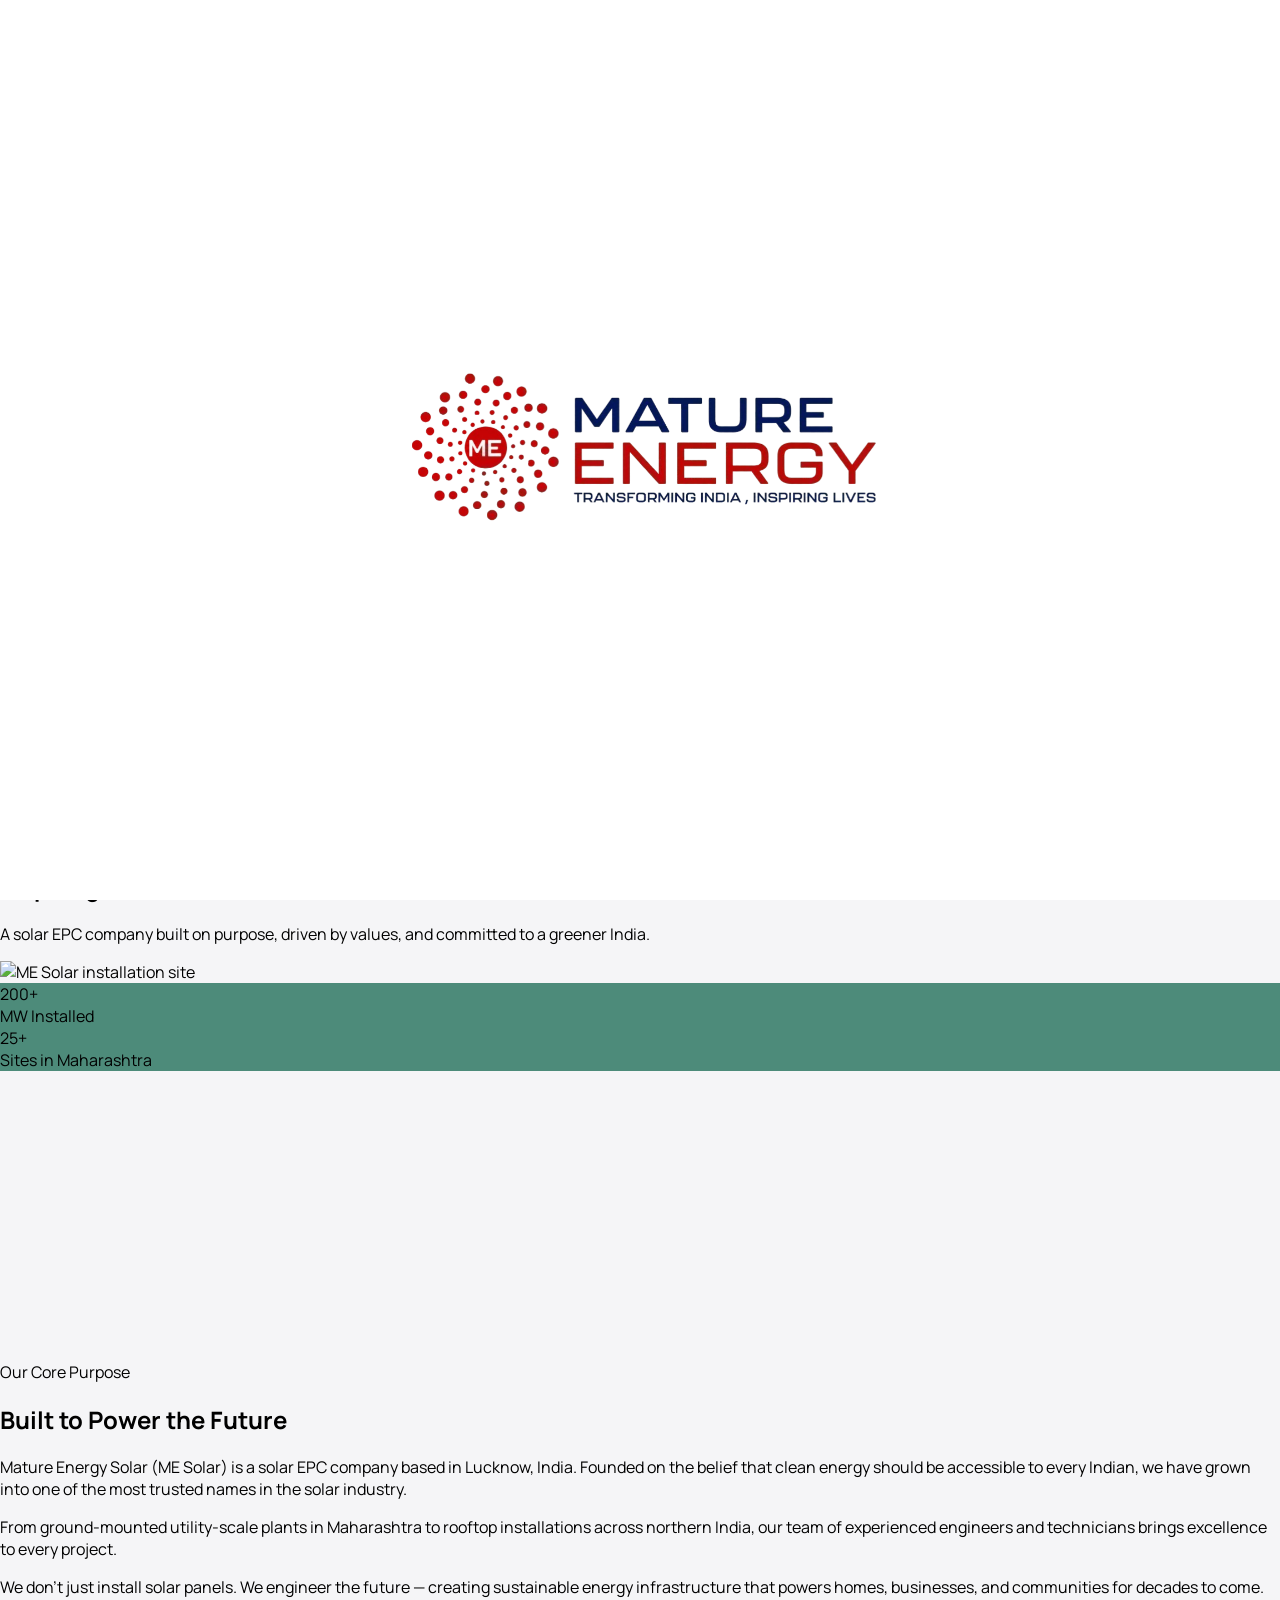
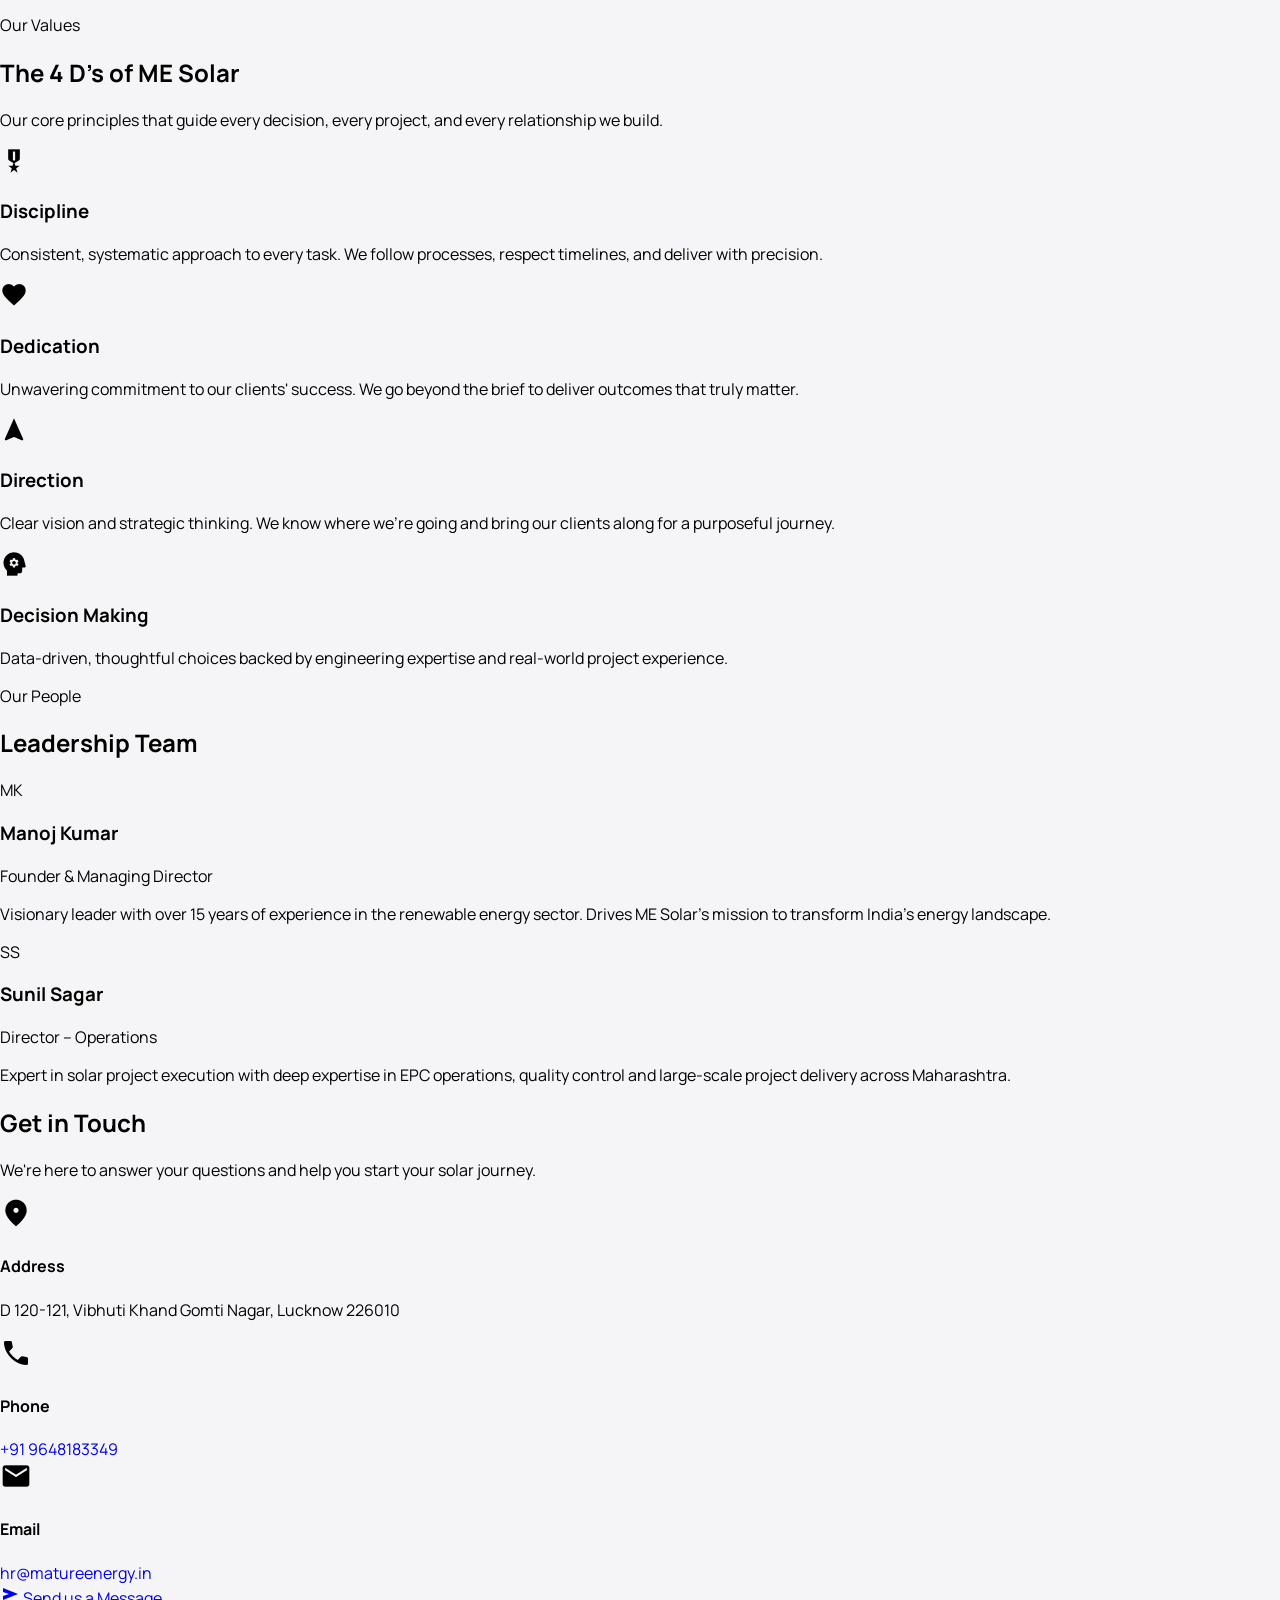
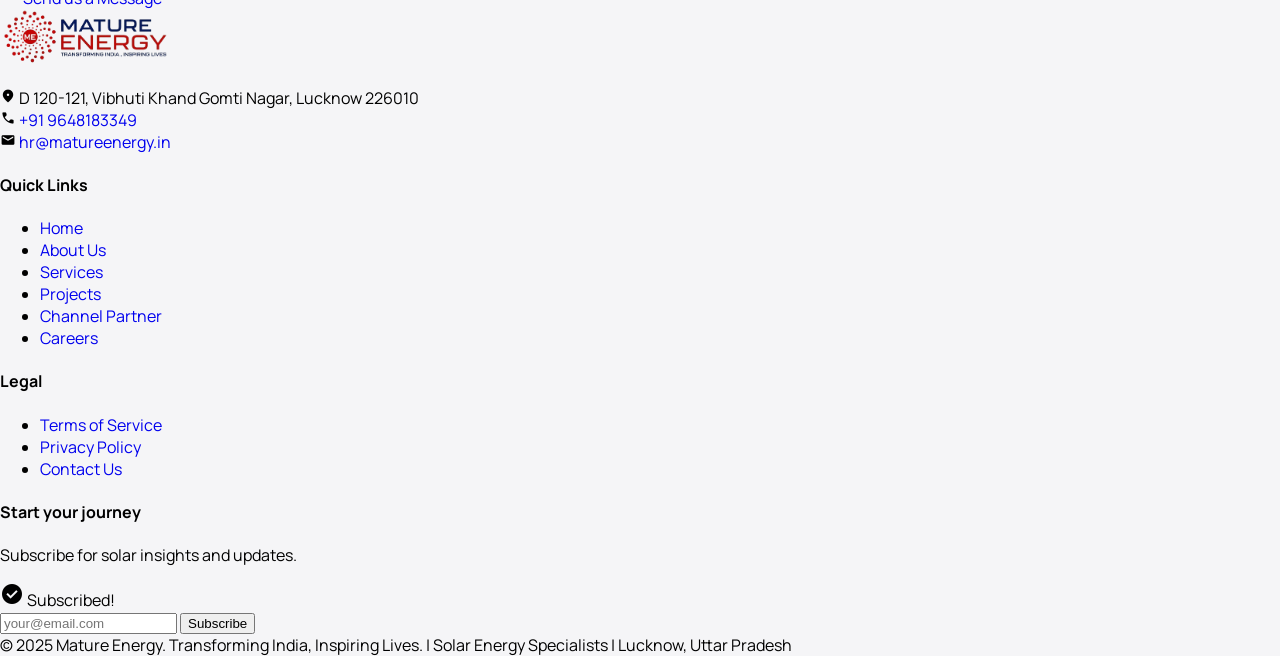
==== commit 39eda914: "Update logo, stats, careers form, remove services items - New logo added (Mature Energy branding) - " ====
--- a/about.html
+++ b/about.html
@@ -74,11 +74,9 @@
       <div class="nav-dropdown">
         <a href="services.html" class="nav-link flex items-center gap-0.5" data-page="services">Services <span class="material-symbols-outlined" style="font-size:16px;vertical-align:middle;line-height:1">expand_more</span></a>
         <div class="nav-dropdown-menu">
-          <a href="services.html#open-access" class="nav-dropdown-item">Open Access Parks</a>
           <a href="services.html#solar-installation" class="nav-dropdown-item">Solar Installation</a>
           <a href="services.html#om" class="nav-dropdown-item">Operations &amp; Maintenance</a>
           <a href="services.html#audit" class="nav-dropdown-item">Solar Plant Audit</a>
-          <a href="services.html#green-ammonia" class="nav-dropdown-item">Green Ammonia &amp; Hydrogen</a>
           <a href="services.html#project-mgmt" class="nav-dropdown-item">Project Management &amp; Consultancy</a>
         </div>
       </div>
@@ -143,11 +141,11 @@
         <div class="absolute inset-0 flex items-center justify-center" style="background:rgba(6,95,70,0.7)">
           <div class="grid grid-cols-2 gap-4 p-8">
             <div class="bg-white/15 backdrop-blur-sm rounded-2xl p-5 text-white text-center">
-              <div class="text-4xl font-extrabold">86+</div>
+              <div class="text-4xl font-extrabold">200+</div>
               <div class="text-sm text-emerald-200 mt-1">MW Installed</div>
             </div>
             <div class="bg-white/15 backdrop-blur-sm rounded-2xl p-5 text-white text-center">
-              <div class="text-4xl font-extrabold">9+</div>
+              <div class="text-4xl font-extrabold">25+</div>
               <div class="text-sm text-emerald-200 mt-1">Sites in Maharashtra</div>
             </div>
           </div>
